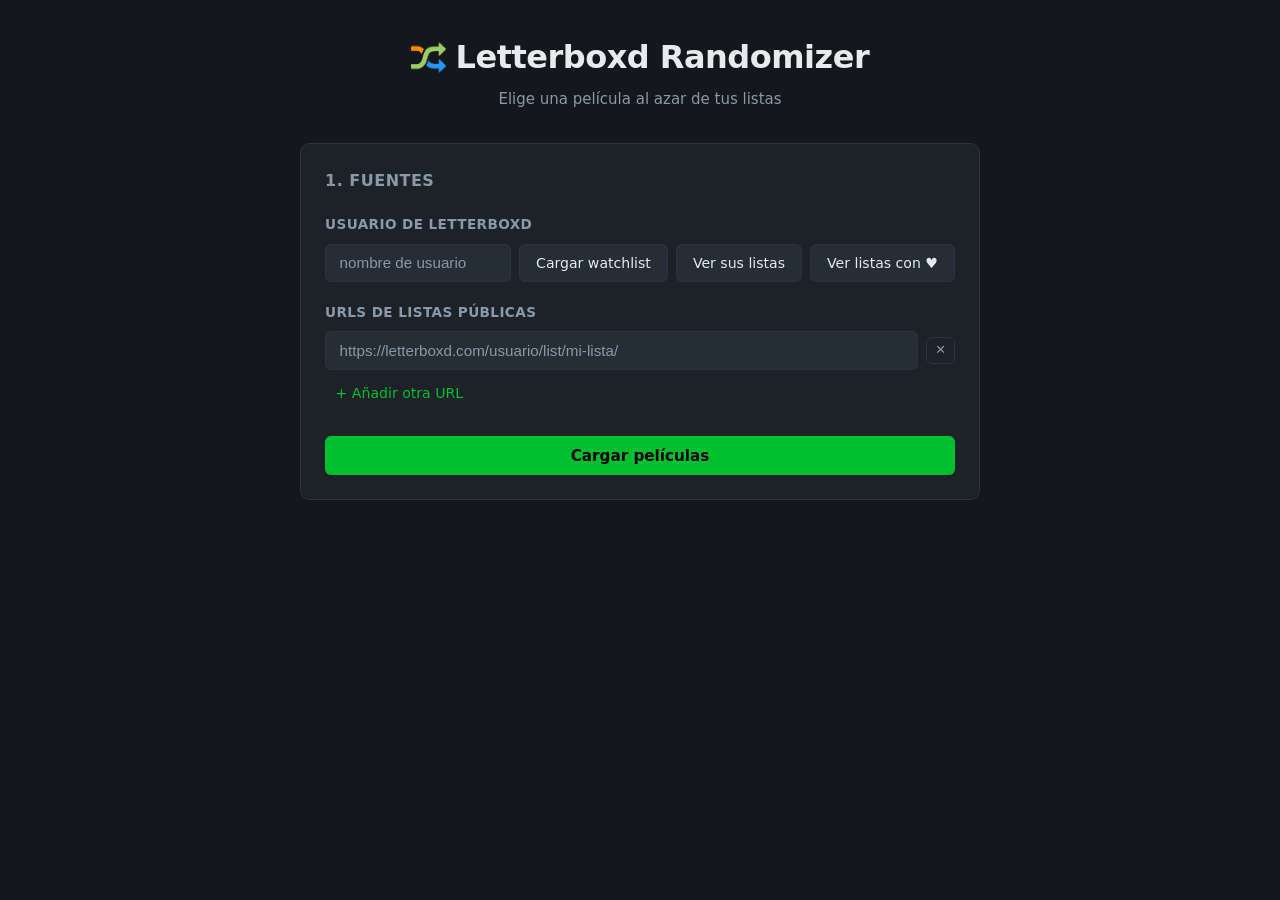
==== frontend/index.html @ ee770fa4 "Initial commit" ====
<!DOCTYPE html>
<html lang="es">
<head>
  <meta charset="UTF-8" />
  <meta name="viewport" content="width=device-width, initial-scale=1.0" />
  <title>Letterboxd Randomizer</title>
  <link rel="icon" type="image/png" href="../recursos/LetterboxdRandomiser.png" />
  <link rel="stylesheet" href="style.css" />
</head>
<body>

  <div class="app">
    <header>
      <h1><img src="../recursos/LetterboxdRandomiser.png" alt="Logo" class="header-logo" /> Letterboxd Randomizer</h1>
      <p class="subtitle">Elige una película al azar de tus listas</p>
    </header>

    <!-- ── SECCIÓN: FUENTES ── -->
    <section class="card" id="section-sources">
      <h2>1. Fuentes</h2>

      <!-- Username para watchlist / listas del usuario -->
      <div class="field-group">
        <label for="input-username">Usuario de Letterboxd</label>
        <div class="row">
          <input type="text" id="input-username" placeholder="nombre de usuario" />
          <button class="btn-secondary" id="btn-load-watchlist">Cargar watchlist</button>
          <button class="btn-secondary" id="btn-browse-lists">Ver sus listas</button>
          <button class="btn-secondary" id="btn-browse-liked">Ver listas con ♥</button>
        </div>
      </div>

      <!-- Lista de listas del usuario (oculta hasta que se cargue) -->
      <div id="user-lists-panel" class="hidden">
        <p class="hint">Listas creadas por el usuario — selecciona las que quieras incluir:</p>
        <div id="user-lists-container"></div>
      </div>

      <!-- Lista de listas con like (oculta hasta que se cargue) -->
      <div id="liked-lists-panel" class="hidden">
        <p class="hint">Listas a las que ha dado ♥ — selecciona las que quieras incluir:</p>
        <div id="liked-lists-container"></div>
      </div>

      <!-- URLs manuales -->
      <div class="field-group">
        <label>URLs de listas públicas</label>
        <div id="url-inputs">
          <div class="url-row">
            <input type="url" class="url-input" placeholder="https://letterboxd.com/usuario/list/mi-lista/" />
            <button class="btn-icon btn-remove-url" title="Eliminar">✕</button>
          </div>
        </div>
        <button class="btn-ghost" id="btn-add-url">+ Añadir otra URL</button>
      </div>

      <!-- Resumen de fuentes activas -->
      <div id="active-sources" class="hidden">
        <p class="hint">Fuentes activas:</p>
        <ul id="active-sources-list"></ul>
      </div>

      <button class="btn-primary" id="btn-load-films">Cargar películas</button>
    </section>

    <!-- ── SECCIÓN: FILTROS ── -->
    <section class="card hidden" id="section-filters">
      <h2>2. Filtros</h2>

      <div class="field-group">
        <label>Géneros</label>
        <div class="genre-controls">
          <button class="btn-ghost small" id="btn-select-all-genres">Todos</button>
          <button class="btn-ghost small" id="btn-clear-genres">Ninguno</button>
        </div>
        <div id="genre-chips" class="chip-container"></div>
      </div>

      <p class="film-count" id="film-count-label"></p>
    </section>

    <!-- ── SECCIÓN: RESULTADO ── -->
    <section class="card hidden" id="section-result">
      <h2>3. ¡Tu película!</h2>
      <button class="btn-primary big" id="btn-randomize">🎲 Elegir al azar</button>

      <div id="result-card" class="hidden">
        <div class="result-inner">
          <img id="result-poster" src="" alt="Poster" />
          <div class="result-info">
            <h3 id="result-title"></h3>
            <p id="result-year" class="muted"></p>
            <div id="result-genres" class="chip-container small"></div>
            <p id="result-overview"></p>
            <a id="result-link" href="#" target="_blank" class="btn-secondary">Ver en Letterboxd ↗</a>
          </div>
        </div>
      </div>
    </section>

    <!-- ── LOADER ── -->
    <div id="loader" class="hidden">
      <div class="spinner"></div>
      <p id="loader-text">Cargando...</p>
    </div>

    <!-- ── TOAST ── -->
    <div id="toast" class="hidden"></div>
  </div>

  <script>
    // Inyectado en build time por Vercel (ver vercel.json env vars).
    // En local esta variable no existe y app.js usa el fallback localhost.
    window.ENV_API_BASE = "VITE_API_BASE_PLACEHOLDER";
  </script>
  <script src="app.js"></script>
</body>
</html>
---- frontend/style.css ----
/* ── Reset & base ── */
*, *::before, *::after { box-sizing: border-box; margin: 0; padding: 0; }

:root {
  --bg: #14181c;
  --surface: #1c2228;
  --surface2: #252d36;
  --border: #2c3440;
  --accent: #00c030;
  --accent-dim: #00a028;
  --text: #e8eaed;
  --text-muted: #8899aa;
  --danger: #e74c3c;
  --radius: 10px;
  --radius-sm: 6px;
  --shadow: 0 4px 24px rgba(0,0,0,0.4);
  --transition: 0.18s ease;
}

body {
  background: var(--bg);
  color: var(--text);
  font-family: 'Segoe UI', system-ui, -apple-system, sans-serif;
  font-size: 15px;
  line-height: 1.6;
  min-height: 100vh;
}

/* ── Layout ── */
.app {
  max-width: 720px;
  margin: 0 auto;
  padding: 2rem 1.25rem 4rem;
}

header {
  text-align: center;
  margin-bottom: 2rem;
}

header h1 {
  font-size: 2rem;
  font-weight: 700;
  letter-spacing: -0.5px;
  display: flex;
  align-items: center;
  justify-content: center;
  gap: 0.6rem;
}

.header-logo {
  width: 2.2rem;
  height: 2.2rem;
  object-fit: contain;
  display: inline-block;
}

.subtitle {
  color: var(--text-muted);
  margin-top: 0.25rem;
}

/* ── Cards ── */
.card {
  background: var(--surface);
  border: 1px solid var(--border);
  border-radius: var(--radius);
  padding: 1.5rem;
  margin-bottom: 1.25rem;
  transition: var(--transition);
}

.card h2 {
  font-size: 1rem;
  font-weight: 600;
  text-transform: uppercase;
  letter-spacing: 0.5px;
  color: var(--text-muted);
  margin-bottom: 1.25rem;
}

/* ── Fields ── */
.field-group {
  margin-bottom: 1.25rem;
}

.field-group label {
  display: block;
  font-size: 0.85rem;
  font-weight: 600;
  color: var(--text-muted);
  text-transform: uppercase;
  letter-spacing: 0.4px;
  margin-bottom: 0.5rem;
}

input[type="text"],
input[type="url"] {
  width: 100%;
  background: var(--surface2);
  border: 1px solid var(--border);
  border-radius: var(--radius-sm);
  padding: 0.6rem 0.85rem;
  color: var(--text);
  font-size: 0.95rem;
  outline: none;
  transition: border-color var(--transition);
}

input[type="text"]:focus,
input[type="url"]:focus {
  border-color: var(--accent);
}

input::placeholder { color: var(--text-muted); }

.row {
  display: flex;
  gap: 0.5rem;
  flex-wrap: wrap;
}

.row input { flex: 1; min-width: 0; }

/* ── URL inputs ── */
.url-row {
  display: flex;
  gap: 0.5rem;
  margin-bottom: 0.5rem;
  align-items: center;
}

.url-row .url-input { flex: 1; }

/* ── Buttons ── */
button { cursor: pointer; font-family: inherit; border: none; transition: var(--transition); }

.btn-primary {
  background: var(--accent);
  color: #000;
  font-weight: 700;
  padding: 0.65rem 1.4rem;
  border-radius: var(--radius-sm);
  font-size: 0.95rem;
  width: 100%;
  margin-top: 0.5rem;
}

.btn-primary:hover { background: var(--accent-dim); }

.btn-primary.big {
  font-size: 1.1rem;
  padding: 0.85rem 1.6rem;
  border-radius: var(--radius);
}

.btn-secondary {
  background: var(--surface2);
  color: var(--text);
  border: 1px solid var(--border);
  padding: 0.55rem 1rem;
  border-radius: var(--radius-sm);
  font-size: 0.88rem;
  white-space: nowrap;
}

.btn-secondary:hover { border-color: var(--accent); color: var(--accent); }

.btn-ghost {
  background: transparent;
  color: var(--accent);
  padding: 0.4rem 0.6rem;
  border-radius: var(--radius-sm);
  font-size: 0.88rem;
  border: 1px solid transparent;
}

.btn-ghost:hover { border-color: var(--accent); }

.btn-ghost.small { font-size: 0.8rem; padding: 0.25rem 0.5rem; }

.btn-icon {
  background: transparent;
  color: var(--text-muted);
  font-size: 0.8rem;
  padding: 0.4rem 0.5rem;
  border-radius: var(--radius-sm);
  border: 1px solid var(--border);
  line-height: 1;
}

.btn-icon:hover { color: var(--danger); border-color: var(--danger); }

/* ── Genre chips ── */
.chip-container {
  display: flex;
  flex-wrap: wrap;
  gap: 0.4rem;
  margin-top: 0.5rem;
}

.chip {
  background: var(--surface2);
  border: 1px solid var(--border);
  border-radius: 99px;
  padding: 0.3rem 0.85rem;
  font-size: 0.82rem;
  cursor: pointer;
  transition: var(--transition);
  user-select: none;
  color: var(--text-muted);
}

.chip:hover { border-color: var(--accent); color: var(--text); }

.chip.active {
  background: var(--accent);
  border-color: var(--accent);
  color: #000;
  font-weight: 600;
}

.chip-container.small .chip {
  font-size: 0.75rem;
  padding: 0.2rem 0.65rem;
  cursor: default;
}

.chip-container.small .chip:hover {
  border-color: var(--border);
  color: var(--text-muted);
}

.genre-controls {
  display: flex;
  gap: 0.4rem;
  margin-bottom: 0.25rem;
}

/* ── User lists ── */
#user-lists-container {
  display: flex;
  flex-direction: column;
  gap: 0.4rem;
  max-height: 280px;
  overflow-y: auto;
  margin-top: 0.5rem;
  padding-right: 0.25rem;
}

.list-item {
  display: flex;
  align-items: center;
  gap: 0.75rem;
  background: var(--surface2);
  border: 1px solid var(--border);
  border-radius: var(--radius-sm);
  padding: 0.55rem 0.85rem;
  cursor: pointer;
  transition: var(--transition);
}

.list-item:hover { border-color: var(--accent); }
.list-item.selected { border-color: var(--accent); background: rgba(0,192,48,0.08); }

.list-item input[type="checkbox"] {
  accent-color: var(--accent);
  width: 15px;
  height: 15px;
  flex-shrink: 0;
}

.list-item .list-name { flex: 1; font-size: 0.9rem; }
.list-item .list-count { color: var(--text-muted); font-size: 0.8rem; white-space: nowrap; }

/* ── Active sources ── */
#active-sources-list {
  list-style: none;
  display: flex;
  flex-direction: column;
  gap: 0.3rem;
  margin-top: 0.5rem;
}

#active-sources-list li {
  background: var(--surface2);
  border-radius: var(--radius-sm);
  padding: 0.35rem 0.75rem;
  font-size: 0.82rem;
  color: var(--text-muted);
  display: flex;
  justify-content: space-between;
  align-items: center;
}

#active-sources-list li span { color: var(--accent); font-size: 0.75rem; margin-left: 0.5rem; }

/* ── Film count ── */
.film-count {
  color: var(--text-muted);
  font-size: 0.88rem;
  margin-top: 0.75rem;
}

.film-count strong { color: var(--accent); }

/* ── Result card ── */
#result-card {
  margin-top: 1.25rem;
}

.result-inner {
  display: flex;
  gap: 1.25rem;
  align-items: flex-start;
  background: var(--surface2);
  border: 1px solid var(--border);
  border-radius: var(--radius);
  padding: 1.25rem;
  animation: fadeIn 0.3s ease;
}

@keyframes fadeIn {
  from { opacity: 0; transform: translateY(8px); }
  to   { opacity: 1; transform: translateY(0); }
}

#result-poster {
  width: 120px;
  min-width: 120px;
  border-radius: var(--radius-sm);
  object-fit: cover;
  aspect-ratio: 2/3;
  background: var(--border);
}

.result-info { flex: 1; }

.result-info h3 {
  font-size: 1.2rem;
  font-weight: 700;
  margin-bottom: 0.2rem;
}

.muted { color: var(--text-muted); font-size: 0.88rem; margin-bottom: 0.5rem; }

#result-overview {
  font-size: 0.88rem;
  color: var(--text-muted);
  line-height: 1.5;
  margin: 0.75rem 0;
  display: -webkit-box;
  -webkit-line-clamp: 4;
  -webkit-box-orient: vertical;
  overflow: hidden;
}

/* ── Loader ── */
#loader {
  position: fixed;
  inset: 0;
  background: rgba(20,24,28,0.85);
  display: flex;
  flex-direction: column;
  align-items: center;
  justify-content: center;
  gap: 1rem;
  z-index: 100;
}

.spinner {
  width: 40px;
  height: 40px;
  border: 3px solid var(--border);
  border-top-color: var(--accent);
  border-radius: 50%;
  animation: spin 0.7s linear infinite;
}

@keyframes spin { to { transform: rotate(360deg); } }

#loader-text { color: var(--text-muted); font-size: 0.9rem; }

/* ── Toast ── */
#toast {
  position: fixed;
  bottom: 1.5rem;
  left: 50%;
  transform: translateX(-50%);
  background: var(--surface2);
  border: 1px solid var(--border);
  border-radius: var(--radius);
  padding: 0.7rem 1.25rem;
  font-size: 0.9rem;
  z-index: 200;
  box-shadow: var(--shadow);
  animation: toastIn 0.2s ease;
  max-width: 90vw;
  text-align: center;
}

#toast.error { border-color: var(--danger); color: var(--danger); }
#toast.success { border-color: var(--accent); color: var(--accent); }

@keyframes toastIn {
  from { opacity: 0; transform: translateX(-50%) translateY(10px); }
  to   { opacity: 1; transform: translateX(-50%) translateY(0); }
}

/* ── Hint ── */
.hint { color: var(--text-muted); font-size: 0.85rem; }

/* ── Hidden ── */
.hidden { display: none !important; }

/* ── Scrollbar ── */
::-webkit-scrollbar { width: 6px; }
::-webkit-scrollbar-track { background: transparent; }
::-webkit-scrollbar-thumb { background: var(--border); border-radius: 99px; }

/* ── Responsive ── */
@media (max-width: 480px) {
  .result-inner { flex-direction: column; }
  #result-poster { width: 100%; min-width: unset; max-height: 200px; object-position: top; }
  .row { flex-direction: column; }
}
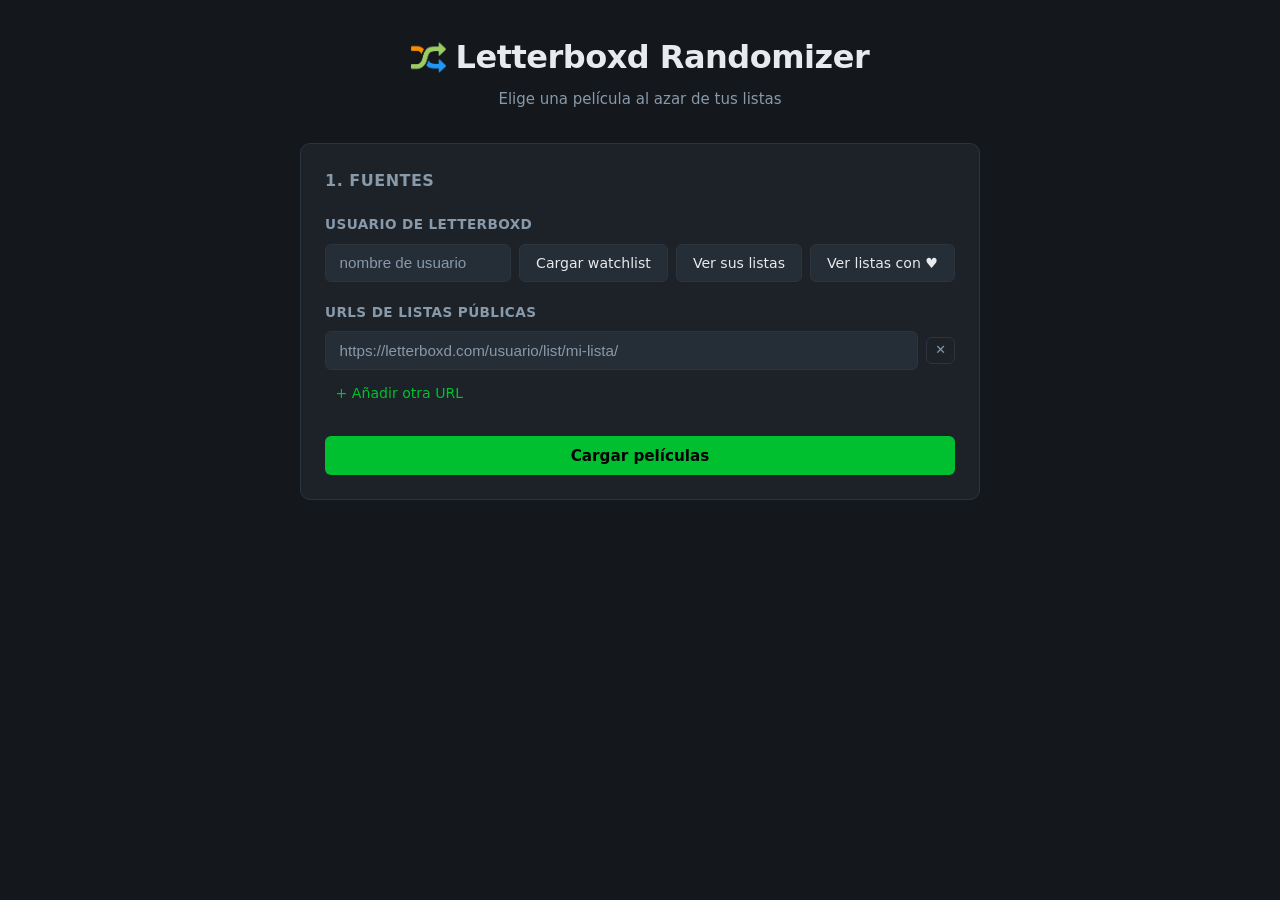
==== commit 6149b6fb: "UX: rating selector con arrastre del ratón como Letterboxd" ====
--- a/frontend/index.html
+++ b/frontend/index.html
@@ -4,14 +4,14 @@
   <meta charset="UTF-8" />
   <meta name="viewport" content="width=device-width, initial-scale=1.0" />
   <title>Letterboxd Randomizer</title>
-  <link rel="icon" type="image/png" href="../recursos/LetterboxdRandomiser.png" />
+  <link rel="icon" type="image/png" href="assets/LetterboxdRandomiser.png" />
   <link rel="stylesheet" href="style.css" />
 </head>
 <body>
 
   <div class="app">
     <header>
-      <h1><img src="../recursos/LetterboxdRandomiser.png" alt="Logo" class="header-logo" /> Letterboxd Randomizer</h1>
+      <h1><img src="assets/LetterboxdRandomiser.png" alt="Logo" class="header-logo" /> Letterboxd Randomizer</h1>
       <p class="subtitle">Elige una película al azar de tus listas</p>
     </header>
 
@@ -76,6 +76,15 @@
         <div id="genre-chips" class="chip-container"></div>
       </div>
 
+      <div class="field-group">
+        <label>Rating mínimo</label>
+        <div id="rating-container" class="rating-container">
+          <div id="rating-stars-drag" class="rating-stars-drag"></div>
+          <button id="btn-clear-rating" class="btn-clear-rating" title="Limpiar filtro">✕</button>
+        </div>
+        <p id="rating-label" class="muted"></p>
+      </div>
+
       <p class="film-count" id="film-count-label"></p>
     </section>
 
--- a/frontend/style.css
+++ b/frontend/style.css
@@ -237,6 +237,66 @@
   margin-bottom: 0.25rem;
 }
 
+/* ── Rating stars ── */
+.rating-container {
+  display: flex;
+  align-items: center;
+  gap: 0.8rem;
+  margin-top: 0.5rem;
+}
+
+.rating-stars-drag {
+  display: flex;
+  gap: 0.4rem;
+  align-items: center;
+  cursor: pointer;
+  user-select: none;
+  flex: 1;
+  padding: 0.4rem 0.6rem;
+  border-radius: var(--radius-sm);
+  transition: background-color var(--transition);
+}
+
+.rating-stars-drag:hover {
+  background: rgba(0, 192, 48, 0.1);
+}
+
+.rating-star-drag {
+  width: 24px;
+  height: 24px;
+  flex: 1;
+  max-width: 24px;
+  display: flex;
+  align-items: center;
+  justify-content: center;
+}
+
+.rating-star-drag img {
+  width: 100%;
+  height: 100%;
+  object-fit: contain;
+  display: block;
+}
+
+.btn-clear-rating {
+  background: transparent;
+  border: 1px solid var(--border);
+  color: var(--text-muted);
+  font-size: 1rem;
+  padding: 0.4rem 0.5rem;
+  border-radius: var(--radius-sm);
+  cursor: pointer;
+  transition: var(--transition);
+  line-height: 1;
+  min-width: 32px;
+  text-align: center;
+}
+
+.btn-clear-rating:hover {
+  color: var(--danger);
+  border-color: var(--danger);
+}
+
 /* ── User lists ── */
 #user-lists-container {
   display: flex;
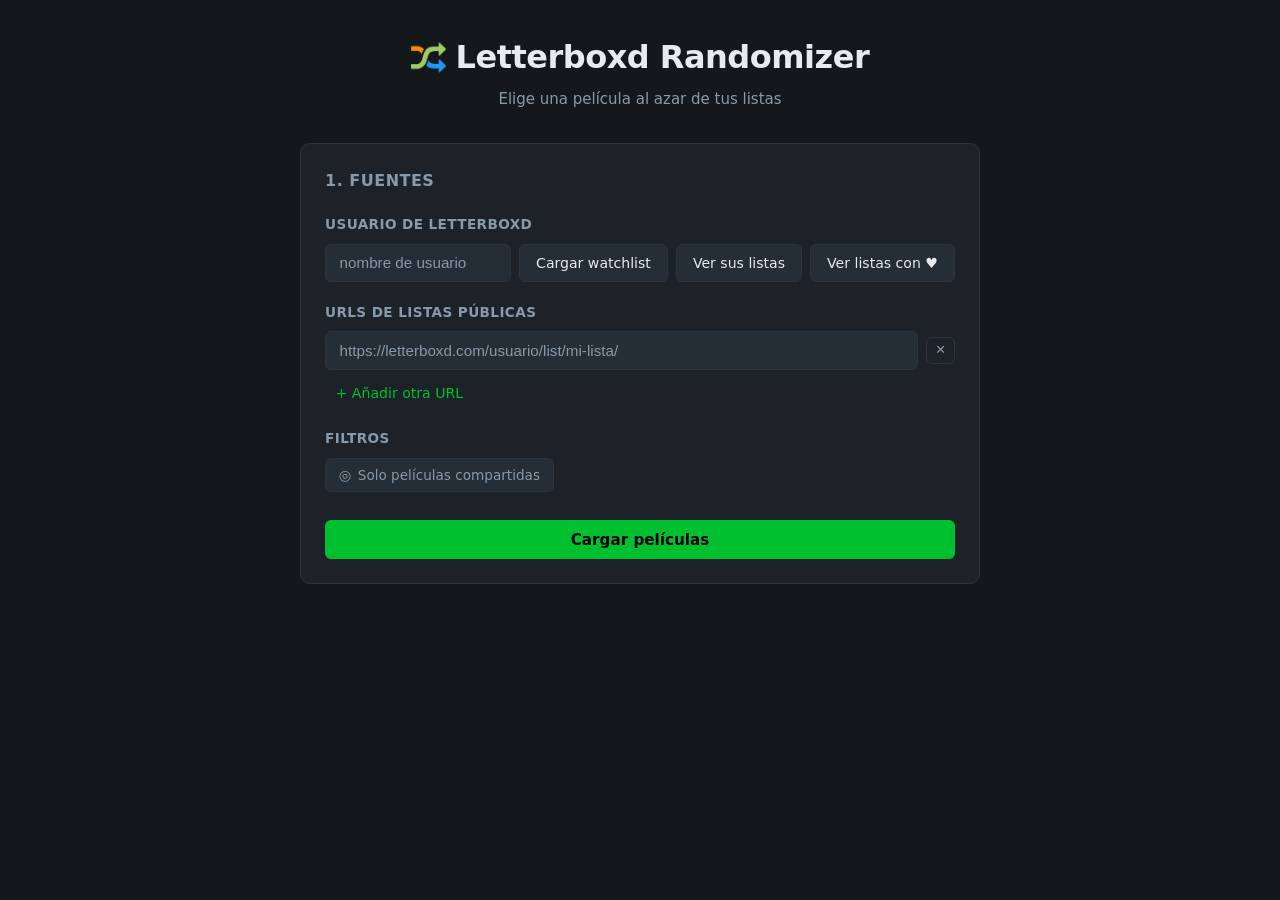
==== commit 61f6db0a: "Feat: filtro para películas compartidas entre múltiples fuentes" ====
--- a/frontend/index.html
+++ b/frontend/index.html
@@ -58,6 +58,17 @@
       <div id="active-sources" class="hidden">
         <p class="hint">Fuentes activas:</p>
         <ul id="active-sources-list"></ul>
+      </div>
+
+      <div class="field-group">
+        <label>Filtros</label>
+        <div class="filter-toggles">
+          <button id="btn-toggle-shared" class="btn-toggle" data-active="false">
+            <span class="toggle-icon">◎</span>
+            Solo películas compartidas
+          </button>
+        </div>
+        <p id="shared-info" class="muted hidden"></p>
       </div>
 
       <button class="btn-primary" id="btn-load-films">Cargar películas</button>
--- a/frontend/style.css
+++ b/frontend/style.css
@@ -252,23 +252,28 @@
   cursor: pointer;
   user-select: none;
   flex: 1;
-  padding: 0.4rem 0.6rem;
-  border-radius: var(--radius-sm);
+  max-width: 150px;
+  padding: 0.5rem 0.8rem;
+  border-radius: var(--radius-sm);
+  border: 1px solid var(--border);
   transition: background-color var(--transition);
-}
-
-.rating-stars-drag:hover {
-  background: rgba(0, 192, 48, 0.1);
+  background: var(--surface2);
+}
+
+.rating-stars-drag:active {
+  background: rgba(0, 192, 48, 0.15);
+  border-color: var(--accent);
 }
 
 .rating-star-drag {
   width: 24px;
   height: 24px;
   flex: 1;
-  max-width: 24px;
+  min-width: 0;
   display: flex;
   align-items: center;
   justify-content: center;
+  flex-basis: 20%;
 }
 
 .rating-star-drag img {
@@ -290,6 +295,7 @@
   line-height: 1;
   min-width: 32px;
   text-align: center;
+  flex-shrink: 0;
 }
 
 .btn-clear-rating:hover {
@@ -467,8 +473,51 @@
   to   { opacity: 1; transform: translateX(-50%) translateY(0); }
 }
 
-/* ── Hint ── */
-.hint { color: var(--text-muted); font-size: 0.85rem; }
+/* ── Toggles ── */
+.filter-toggles {
+  display: flex;
+  gap: 0.5rem;
+  flex-wrap: wrap;
+}
+
+.btn-toggle {
+  background: var(--surface2);
+  border: 1px solid var(--border);
+  color: var(--text-muted);
+  padding: 0.5rem 0.8rem;
+  border-radius: var(--radius-sm);
+  font-size: 0.85rem;
+  cursor: pointer;
+  transition: var(--transition);
+  display: flex;
+  align-items: center;
+  gap: 0.4rem;
+  white-space: nowrap;
+}
+
+.btn-toggle:hover:not(:disabled) {
+  border-color: var(--accent);
+  color: var(--text);
+  background: rgba(0, 192, 48, 0.08);
+}
+
+.btn-toggle.active {
+  background: rgba(0, 192, 48, 0.2);
+  border-color: var(--accent);
+  color: var(--accent);
+  font-weight: 600;
+}
+
+.btn-toggle:disabled {
+  opacity: 0.5;
+  cursor: default;
+}
+
+.toggle-icon {
+  font-size: 0.9rem;
+  display: inline-block;
+  min-width: 12px;
+}
 
 /* ── Hidden ── */
 .hidden { display: none !important; }
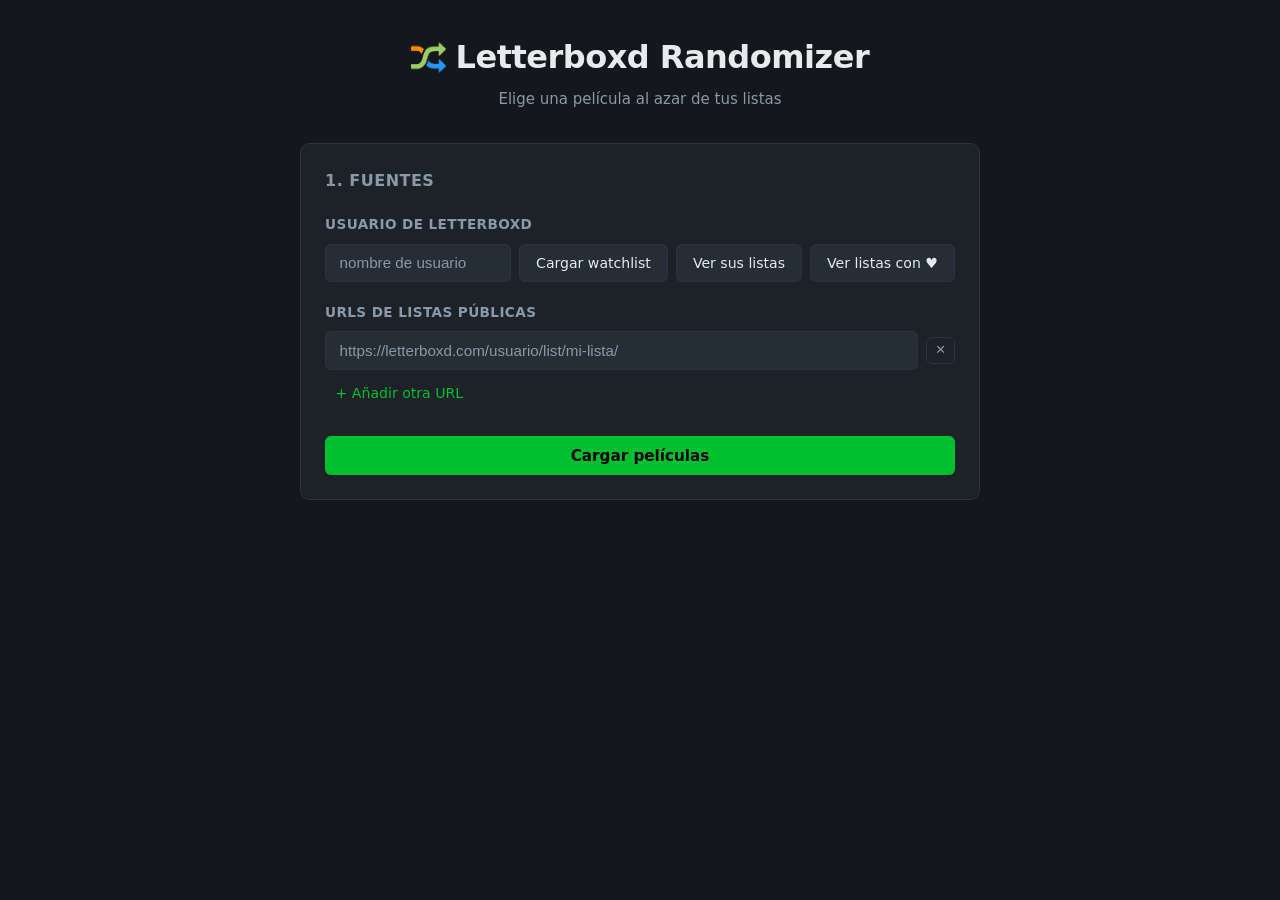
==== commit af746bc2: "Fix: mover toggle de compartidas a filtros y arreglar listener duplicado" ====
--- a/frontend/index.html
+++ b/frontend/index.html
@@ -60,17 +60,6 @@
         <ul id="active-sources-list"></ul>
       </div>
 
-      <div class="field-group">
-        <label>Filtros</label>
-        <div class="filter-toggles">
-          <button id="btn-toggle-shared" class="btn-toggle" data-active="false">
-            <span class="toggle-icon">◎</span>
-            Solo películas compartidas
-          </button>
-        </div>
-        <p id="shared-info" class="muted hidden"></p>
-      </div>
-
       <button class="btn-primary" id="btn-load-films">Cargar películas</button>
     </section>
 
@@ -81,8 +70,7 @@
       <div class="field-group">
         <label>Géneros</label>
         <div class="genre-controls">
-          <button class="btn-ghost small" id="btn-select-all-genres">Todos</button>
-          <button class="btn-ghost small" id="btn-clear-genres">Ninguno</button>
+          <button class="btn-ghost small" id="btn-clear-genres">Limpiar</button>
         </div>
         <div id="genre-chips" class="chip-container"></div>
       </div>
@@ -94,6 +82,17 @@
           <button id="btn-clear-rating" class="btn-clear-rating" title="Limpiar filtro">✕</button>
         </div>
         <p id="rating-label" class="muted"></p>
+      </div>
+
+      <div class="field-group">
+        <label>Opciones</label>
+        <div class="filter-toggles">
+          <button type="button" id="btn-toggle-shared" class="btn-toggle">
+            <span class="toggle-icon">◎</span>
+            Solo películas compartidas
+          </button>
+        </div>
+        <p id="shared-info" class="muted hidden"></p>
       </div>
 
       <p class="film-count" id="film-count-label"></p>
